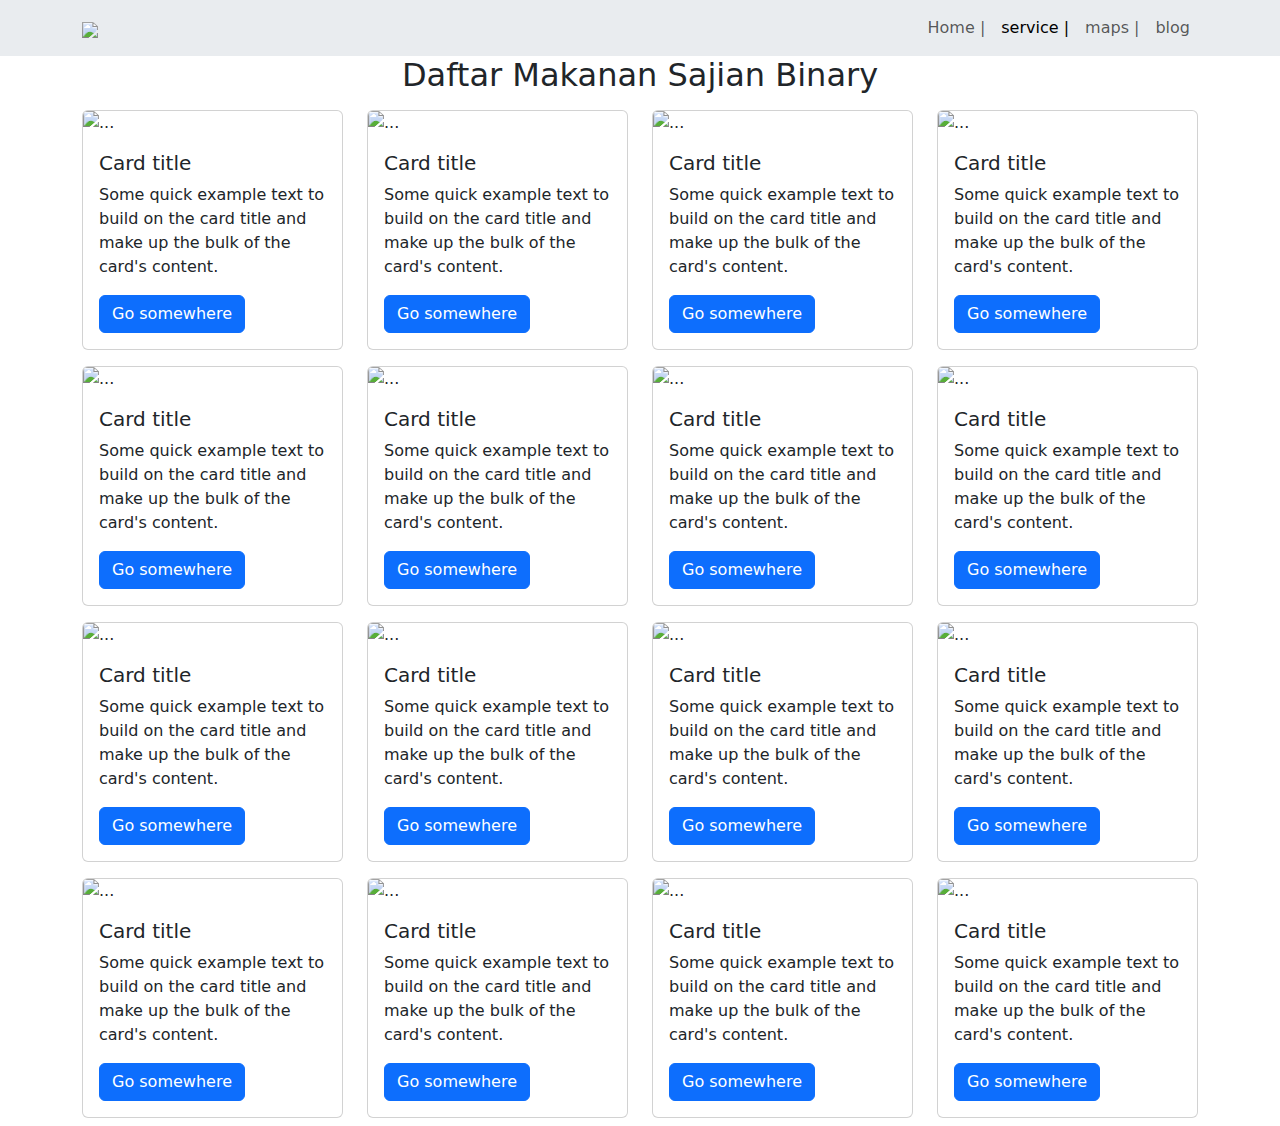
==== grid/service.html @ 6877ee49 "first commit" ====
<!DOCTYPE html>
<html lang="en">

<head>
    <meta charset="UTF-8">
    <meta http-equiv="X-UA-Compatible" content="IE=edge">
    <meta name="viewport" content="width=device-width, initial-scale=1.0">
    <title>Document</title>
    <link href="https://cdn.jsdelivr.net/npm/bootstrap@5.3.3/dist/css/bootstrap.min.css" rel="stylesheet"
        integrity="sha384-QWTKZyjpPEjISv5WaRU9OFeRpok6YctnYmDr5pNlyT2bRjXh0JMhjY6hW+ALEwIH" crossorigin="anonymous">
    <style>
        li>a::after {
            content: " | ";
        }

        li:last-child a::after {
            content: " ";
        }

        h2 {
            text-align: center;
        }

        .card {
            transition: transform 0.3s ease;
        }

        .card:hover {
            box-shadow: 0px 0px 15px 0px rgba(0, 0, 0, 0.75);
            transform: scale(1.1);
            z-index: 99;
        }
    </style>
</head>

<body>
    <header>
        <nav class="navbar navbar-expand-lg bg-body-secondary sticky-top">
            <div class="container">
                <a class="navbar-brand" href="index.html">
                    <img
                        src="https://assets-global.website-files.com/62fdaf934899cf5b43a00e1a/63044fb2037ff41cbd6efdcc_logo_binar_purple.svg">
                </a>
                <button class="navbar-toggler" type="button" data-bs-toggle="collapse"
                    data-bs-target="#navbarSupportedContent" aria-controls="navbarSupportedContent"
                    aria-expanded="false" aria-label="Toggle navigation">
                    <span class="navbar-toggler-icon"></span>
                </button>
                <div class="collapse navbar-collapse" id="navbarSupportedContent">
                    <ul class="navbar-nav ms-auto mb-2 mb-lg-0">
                        <li class="nav-item">
                            <a class="nav-link" href="index.html">Home</a>
                        </li>
                        <li class="nav-item">
                            <a class="nav-link active" href="service.html">service</a>
                        </li>
                        <li class="nav-item">
                            <a class="nav-link" href="maps.html">maps</a>
                        </li>
                        <li class="nav-item">
                            <a class="nav-link" href="blog.html">blog</a>
                        </li>
                    </ul>
                </div>
            </div>
        </nav>
    </header>

    <section id="content">
        <div class="container">
            <h2>Daftar Makanan Sajian Binary</h2>
            <div class="row py-2">
                <div class="col-3">
                    <div class="card">
                        <img src="https://media.istockphoto.com/id/1474203885/id/foto/wanita-makan-di-meja-wanita-muda-asia-makan-spageti-di-restoran.jpg?s=612x612&w=0&k=20&c=s7eboSr_hqAdHWzMHNkUXxeuGl3lujbhqP85_RCJ578="
                            class="card-img-top" alt="...">
                        <div class="card-body">
                            <h5 class="card-title">Card title</h5>
                            <p class="card-text">Some quick example text to build on the card title and make up the bulk
                                of the card's
                                content.</p>
                            <a href="#" class="btn btn-primary">Go somewhere</a>
                        </div>
                    </div>
                </div>
                <div class="col-3">
                    <div class="card">
                        <img src="https://media.istockphoto.com/id/489360693/id/foto/caesar-salad.jpg?s=612x612&w=0&k=20&c=mQhbhIRRY0sCN0Ja1jph_Jxnj-MQvHhUxWURDf41EbA="
                            class="card-img-top" alt="...">
                        <div class="card-body">
                            <h5 class="card-title">Card title</h5>
                            <p class="card-text">Some quick example text to build on the card title and make up the bulk
                                of the card's
                                content.</p>
                            <a href="#" class="btn btn-primary">Go somewhere</a>
                        </div>
                    </div>
                </div>
                <div class="col-3">
                    <div class="card">
                        <img src="https://media.istockphoto.com/id/1301355501/id/foto/makanan-lezat-di-atas-meja-di-malam-hari-di-restoran-kelas-atas.jpg?s=612x612&w=0&k=20&c=nAhM97IVSlnsTlTdTzvY4fBIiupNb9HholCYjiVzVdw="
                            class="card-img-top" alt="...">
                        <div class="card-body">
                            <h5 class="card-title">Card title</h5>
                            <p class="card-text">Some quick example text to build on the card title and make up the bulk
                                of the card's
                                content.</p>
                            <a href="#" class="btn btn-primary">Go somewhere</a>
                        </div>
                    </div>
                </div>
                <div class="col-3">
                    <div class="card">
                        <img src="https://media.istockphoto.com/id/1419274726/id/foto/close-up-tabel-minuman-beralkohol-teman-teman-makan-bersama-di-restoran-pub-tempat-pembuatan.jpg?s=612x612&w=0&k=20&c=15DKWEpt6VRyR2AxvaVKnescYsThYSXNrIV8YZdkR7k="
                            class="card-img-top" alt="...">
                        <div class="card-body">
                            <h5 class="card-title">Card title</h5>
                            <p class="card-text">Some quick example text to build on the card title and make up the bulk
                                of the card's
                                content.</p>
                            <a href="#" class="btn btn-primary">Go somewhere</a>
                        </div>
                    </div>
                </div>
            </div>
            <div class="row py-2">
                <div class="col-3">
                    <div class="card">
                        <img src="https://media.istockphoto.com/id/1199645521/id/foto/teman-makan-di-pub.jpg?s=612x612&w=0&k=20&c=XniDt5YNmRfNyPlT7LqiGcsGEEd4vPN1fN7lVWA-de0="
                            class="card-img-top" alt="...">
                        <div class="card-body">
                            <h5 class="card-title">Card title</h5>
                            <p class="card-text">Some quick example text to build on the card title and make up the bulk
                                of the card's
                                content.</p>
                            <a href="#" class="btn btn-primary">Go somewhere</a>
                        </div>
                    </div>
                </div>
                <div class="col-3">
                    <div class="card">
                        <img src="https://media.istockphoto.com/id/173837607/id/foto/restoran-sushi.jpg?s=612x612&w=0&k=20&c=tO7o1m3JOz0O6tj9BP-hux3c5UNd9jmVj4MgOiu1MuU="
                            class="card-img-top" alt="...">
                        <div class="card-body">
                            <h5 class="card-title">Card title</h5>
                            <p class="card-text">Some quick example text to build on the card title and make up the bulk
                                of the card's
                                content.</p>
                            <a href="#" class="btn btn-primary">Go somewhere</a>
                        </div>
                    </div>
                </div>
                <div class="col-3">
                    <div class="card">
                        <img src="https://media.istockphoto.com/id/1432818236/id/foto/pasangan-muda-makan-siang-dengan-anggur-putih-di-restoran.jpg?s=612x612&w=0&k=20&c=eLMEvRSOCK3e4Aowflm_jrsu6tEMZkUTjX03xjEflOM="
                            class="card-img-top" alt="...">
                        <div class="card-body">
                            <h5 class="card-title">Card title</h5>
                            <p class="card-text">Some quick example text to build on the card title and make up the bulk
                                of the card's
                                content.</p>
                            <a href="#" class="btn btn-primary">Go somewhere</a>
                        </div>
                    </div>
                </div>
                <div class="col-3">
                    <div class="card">
                        <img src="https://media.istockphoto.com/id/636949918/id/foto/ikan-goreng-di-piring-dan-dua-gelas-minuman.jpg?s=612x612&w=0&k=20&c=evOvOM1Rgdd_fw-TEusiLuFnTuh4JwU3zm3AT1XN090="
                            class="card-img-top" alt="...">
                        <div class="card-body">
                            <h5 class="card-title">Card title</h5>
                            <p class="card-text">Some quick example text to build on the card title and make up the bulk
                                of the card's
                                content.</p>
                            <a href="#" class="btn btn-primary">Go somewhere</a>
                        </div>
                    </div>
                </div>
            </div>
            <div class="row py-2">
                <div class="col-3">
                    <div class="card">
                        <img src="https://media.istockphoto.com/id/693668386/id/foto/santapan-mewah-di-ruang-skrip-yang-cerah.jpg?s=612x612&w=0&k=20&c=A2odQw6wkQuONKrGZJX3ZsMjRJaY-N3E0qxxho3YdUQ="
                            class="card-img-top" alt="...">
                        <div class="card-body">
                            <h5 class="card-title">Card title</h5>
                            <p class="card-text">Some quick example text to build on the card title and make up the bulk
                                of the card's
                                content.</p>
                            <a href="#" class="btn btn-primary">Go somewhere</a>
                        </div>
                    </div>
                </div>
                <div class="col-3">
                    <div class="card">
                        <img src="https://media.istockphoto.com/id/692438598/id/foto/daging-dan-sayuran-panggang-goulash-dan-kentang-gratin-dalam-saus-fokus-selektif-pada-pengisian.jpg?s=612x612&w=0&k=20&c=rufUlj7bjdC-9zWdnvlLLLQEMOwgGpsL_X7ddld9yzs="
                            class="card-img-top" alt="...">
                        <div class="card-body">
                            <h5 class="card-title">Card title</h5>
                            <p class="card-text">Some quick example text to build on the card title and make up the bulk
                                of the card's
                                content.</p>
                            <a href="#" class="btn btn-primary">Go somewhere</a>
                        </div>
                    </div>
                </div>
                <div class="col-3">
                    <div class="card">
                        <img src="https://media.istockphoto.com/id/957285058/id/foto/food_vegburger.jpg?s=612x612&w=0&k=20&c=Ij8bx23vkLMhTHUdU69pQUZTBZmw7h27n5xaMxPIQG8="
                            class="card-img-top" alt="...">
                        <div class="card-body">
                            <h5 class="card-title">Card title</h5>
                            <p class="card-text">Some quick example text to build on the card title and make up the bulk
                                of the card's
                                content.</p>
                            <a href="#" class="btn btn-primary">Go somewhere</a>
                        </div>
                    </div>
                </div>
                <div class="col-3">
                    <div class="card">
                        <img src="https://media.istockphoto.com/id/1148726790/id/foto/menu-kafe.jpg?s=612x612&w=0&k=20&c=xWrN6fYHkjytymbvXG7zdVSd3ZICC9U3lC1ztELk8qk="
                            class="card-img-top" alt="...">
                        <div class="card-body">
                            <h5 class="card-title">Card title</h5>
                            <p class="card-text">Some quick example text to build on the card title and make up the bulk
                                of the card's
                                content.</p>
                            <a href="#" class="btn btn-primary">Go somewhere</a>
                        </div>
                    </div>
                </div>
            </div>
            <div class="row py-2">
                <div class="col-3">
                    <div class="card">
                        <img src="https://media.istockphoto.com/id/1439474422/id/foto/foto-closeup-seseorang-yang-menaruh-saus-pada-ikan-dan-daging-sapi-yang-dimasak-di-piring-di.jpg?s=612x612&w=0&k=20&c=e1ZCnSNA0Qm1lxxiDx8a9klnGi1vxtwhLyLhPp2HzoI="
                            class="card-img-top" alt="...">
                        <div class="card-body">
                            <h5 class="card-title">Card title</h5>
                            <p class="card-text">Some quick example text to build on the card title and make up the bulk
                                of the card's
                                content.</p>
                            <a href="#" class="btn btn-primary">Go somewhere</a>
                        </div>
                    </div>
                </div>
                <div class="col-3">
                    <div class="card">
                        <img src="https://media.istockphoto.com/id/587531990/id/foto/pizza-dengan-massa-organik.jpg?s=612x612&w=0&k=20&c=pxnn_j3zyQmE8pBmW5Fvv6bIVurXITjqul9FC4Oq6rs="
                            class="card-img-top" alt="...">
                        <div class="card-body">
                            <h5 class="card-title">Card title</h5>
                            <p class="card-text">Some quick example text to build on the card title and make up the bulk
                                of the card's
                                content.</p>
                            <a href="#" class="btn btn-primary">Go somewhere</a>
                        </div>
                    </div>
                </div>
                <div class="col-3">
                    <div class="card">
                        <img src="https://media.istockphoto.com/id/1360025489/id/foto/wanita-mengambil-salad-saat-makan-malam.jpg?s=612x612&w=0&k=20&c=0D3uqHM3ILtLv9rec0K3pfFXdtvC5G_ckPhPqgTfib8="
                            class="card-img-top" alt="...">
                        <div class="card-body">
                            <h5 class="card-title">Card title</h5>
                            <p class="card-text">Some quick example text to build on the card title and make up the bulk
                                of the card's
                                content.</p>
                            <a href="#" class="btn btn-primary">Go somewhere</a>
                        </div>
                    </div>
                </div>
                <div class="col-3">
                    <div class="card">
                        <img src="https://media.istockphoto.com/id/904234024/id/foto/salad-bit-segar.jpg?s=612x612&w=0&k=20&c=1Zx18Kt5jd9tFSUwrIayCxG2lPH1p_xB3H4MMZpreTg="
                            class="card-img-top" alt="...">
                        <div class="card-body">
                            <h5 class="card-title">Card title</h5>
                            <p class="card-text">Some quick example text to build on the card title and make up the bulk
                                of the card's
                                content.</p>
                            <a href="#" class="btn btn-primary">Go somewhere</a>
                        </div>
                    </div>
                </div>
            </div>
        </div>
    </section>

    <script src="https://cdn.jsdelivr.net/npm/bootstrap@5.3.3/dist/js/bootstrap.bundle.min.js"
        integrity="sha384-YvpcrYf0tY3lHB60NNkmXc5s9fDVZLESaAA55NDzOxhy9GkcIdslK1eN7N6jIeHz"
        crossorigin="anonymous"></script>
    <script src="https://cdn.jsdelivr.net/npm/@popperjs/core@2.11.8/dist/umd/popper.min.js"
        integrity="sha384-I7E8VVD/ismYTF4hNIPjVp/Zjvgyol6VFvRkX/vR+Vc4jQkC+hVqc2pM8ODewa9r"
        crossorigin="anonymous"></script>
    <script src="https://cdn.jsdelivr.net/npm/bootstrap@5.3.3/dist/js/bootstrap.min.js"
        integrity="sha384-0pUGZvbkm6XF6gxjEnlmuGrJXVbNuzT9qBBavbLwCsOGabYfZo0T0to5eqruptLy"
        crossorigin="anonymous"></script>
</body>

</html>
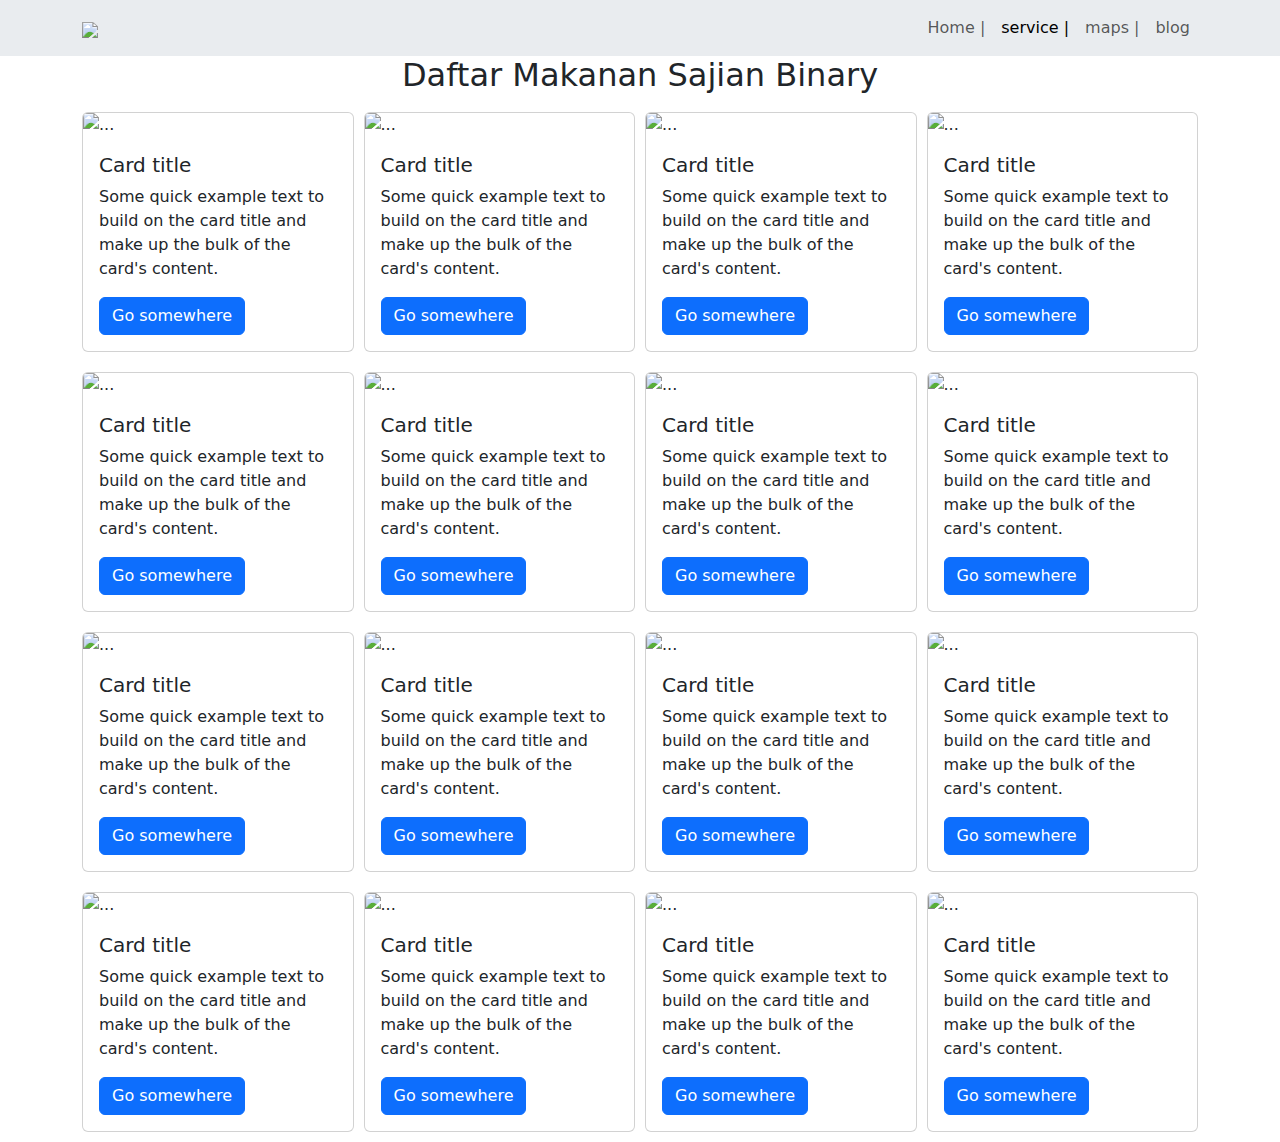
==== commit 3e1c86f4: "change grid service" ====
--- a/grid/service.html
+++ b/grid/service.html
@@ -30,6 +30,15 @@
             transform: scale(1.1);
             z-index: 99;
         }
+
+        .grid-container {
+            display: grid;
+            padding: 10px 0;
+            grid-template-columns: auto auto auto auto;
+            gap: 10px;
+        }
+
+        .grid-item {}
     </style>
 </head>
 
@@ -69,8 +78,8 @@
     <section id="content">
         <div class="container">
             <h2>Daftar Makanan Sajian Binary</h2>
-            <div class="row py-2">
-                <div class="col-3">
+            <div class="grid-container">
+                <div class="grid-item">
                     <div class="card">
                         <img src="https://media.istockphoto.com/id/1474203885/id/foto/wanita-makan-di-meja-wanita-muda-asia-makan-spageti-di-restoran.jpg?s=612x612&w=0&k=20&c=s7eboSr_hqAdHWzMHNkUXxeuGl3lujbhqP85_RCJ578="
                             class="card-img-top" alt="...">
@@ -83,7 +92,7 @@
                         </div>
                     </div>
                 </div>
-                <div class="col-3">
+                <div class="grid-item">
                     <div class="card">
                         <img src="https://media.istockphoto.com/id/489360693/id/foto/caesar-salad.jpg?s=612x612&w=0&k=20&c=mQhbhIRRY0sCN0Ja1jph_Jxnj-MQvHhUxWURDf41EbA="
                             class="card-img-top" alt="...">
@@ -96,7 +105,7 @@
                         </div>
                     </div>
                 </div>
-                <div class="col-3">
+                <div class="grid-item">
                     <div class="card">
                         <img src="https://media.istockphoto.com/id/1301355501/id/foto/makanan-lezat-di-atas-meja-di-malam-hari-di-restoran-kelas-atas.jpg?s=612x612&w=0&k=20&c=nAhM97IVSlnsTlTdTzvY4fBIiupNb9HholCYjiVzVdw="
                             class="card-img-top" alt="...">
@@ -109,7 +118,7 @@
                         </div>
                     </div>
                 </div>
-                <div class="col-3">
+                <div class="grid-item">
                     <div class="card">
                         <img src="https://media.istockphoto.com/id/1419274726/id/foto/close-up-tabel-minuman-beralkohol-teman-teman-makan-bersama-di-restoran-pub-tempat-pembuatan.jpg?s=612x612&w=0&k=20&c=15DKWEpt6VRyR2AxvaVKnescYsThYSXNrIV8YZdkR7k="
                             class="card-img-top" alt="...">
@@ -123,8 +132,8 @@
                     </div>
                 </div>
             </div>
-            <div class="row py-2">
-                <div class="col-3">
+            <div class="grid-container">
+                <div class="grid-item">
                     <div class="card">
                         <img src="https://media.istockphoto.com/id/1199645521/id/foto/teman-makan-di-pub.jpg?s=612x612&w=0&k=20&c=XniDt5YNmRfNyPlT7LqiGcsGEEd4vPN1fN7lVWA-de0="
                             class="card-img-top" alt="...">
@@ -137,7 +146,7 @@
                         </div>
                     </div>
                 </div>
-                <div class="col-3">
+                <div class="grid-item">
                     <div class="card">
                         <img src="https://media.istockphoto.com/id/173837607/id/foto/restoran-sushi.jpg?s=612x612&w=0&k=20&c=tO7o1m3JOz0O6tj9BP-hux3c5UNd9jmVj4MgOiu1MuU="
                             class="card-img-top" alt="...">
@@ -150,7 +159,7 @@
                         </div>
                     </div>
                 </div>
-                <div class="col-3">
+                <div class="grid-item">
                     <div class="card">
                         <img src="https://media.istockphoto.com/id/1432818236/id/foto/pasangan-muda-makan-siang-dengan-anggur-putih-di-restoran.jpg?s=612x612&w=0&k=20&c=eLMEvRSOCK3e4Aowflm_jrsu6tEMZkUTjX03xjEflOM="
                             class="card-img-top" alt="...">
@@ -163,7 +172,7 @@
                         </div>
                     </div>
                 </div>
-                <div class="col-3">
+                <div class="grid-item">
                     <div class="card">
                         <img src="https://media.istockphoto.com/id/636949918/id/foto/ikan-goreng-di-piring-dan-dua-gelas-minuman.jpg?s=612x612&w=0&k=20&c=evOvOM1Rgdd_fw-TEusiLuFnTuh4JwU3zm3AT1XN090="
                             class="card-img-top" alt="...">
@@ -177,8 +186,8 @@
                     </div>
                 </div>
             </div>
-            <div class="row py-2">
-                <div class="col-3">
+            <div class="grid-container">
+                <div class="grid-item">
                     <div class="card">
                         <img src="https://media.istockphoto.com/id/693668386/id/foto/santapan-mewah-di-ruang-skrip-yang-cerah.jpg?s=612x612&w=0&k=20&c=A2odQw6wkQuONKrGZJX3ZsMjRJaY-N3E0qxxho3YdUQ="
                             class="card-img-top" alt="...">
@@ -191,7 +200,7 @@
                         </div>
                     </div>
                 </div>
-                <div class="col-3">
+                <div class="grid-item">
                     <div class="card">
                         <img src="https://media.istockphoto.com/id/692438598/id/foto/daging-dan-sayuran-panggang-goulash-dan-kentang-gratin-dalam-saus-fokus-selektif-pada-pengisian.jpg?s=612x612&w=0&k=20&c=rufUlj7bjdC-9zWdnvlLLLQEMOwgGpsL_X7ddld9yzs="
                             class="card-img-top" alt="...">
@@ -204,7 +213,7 @@
                         </div>
                     </div>
                 </div>
-                <div class="col-3">
+                <div class="grid-item">
                     <div class="card">
                         <img src="https://media.istockphoto.com/id/957285058/id/foto/food_vegburger.jpg?s=612x612&w=0&k=20&c=Ij8bx23vkLMhTHUdU69pQUZTBZmw7h27n5xaMxPIQG8="
                             class="card-img-top" alt="...">
@@ -217,7 +226,7 @@
                         </div>
                     </div>
                 </div>
-                <div class="col-3">
+                <div class="grid-item">
                     <div class="card">
                         <img src="https://media.istockphoto.com/id/1148726790/id/foto/menu-kafe.jpg?s=612x612&w=0&k=20&c=xWrN6fYHkjytymbvXG7zdVSd3ZICC9U3lC1ztELk8qk="
                             class="card-img-top" alt="...">
@@ -231,8 +240,8 @@
                     </div>
                 </div>
             </div>
-            <div class="row py-2">
-                <div class="col-3">
+            <div class="grid-container">
+                <div class="grid-item">
                     <div class="card">
                         <img src="https://media.istockphoto.com/id/1439474422/id/foto/foto-closeup-seseorang-yang-menaruh-saus-pada-ikan-dan-daging-sapi-yang-dimasak-di-piring-di.jpg?s=612x612&w=0&k=20&c=e1ZCnSNA0Qm1lxxiDx8a9klnGi1vxtwhLyLhPp2HzoI="
                             class="card-img-top" alt="...">
@@ -245,7 +254,7 @@
                         </div>
                     </div>
                 </div>
-                <div class="col-3">
+                <div class="grid-item">
                     <div class="card">
                         <img src="https://media.istockphoto.com/id/587531990/id/foto/pizza-dengan-massa-organik.jpg?s=612x612&w=0&k=20&c=pxnn_j3zyQmE8pBmW5Fvv6bIVurXITjqul9FC4Oq6rs="
                             class="card-img-top" alt="...">
@@ -258,7 +267,7 @@
                         </div>
                     </div>
                 </div>
-                <div class="col-3">
+                <div class="grid-item">
                     <div class="card">
                         <img src="https://media.istockphoto.com/id/1360025489/id/foto/wanita-mengambil-salad-saat-makan-malam.jpg?s=612x612&w=0&k=20&c=0D3uqHM3ILtLv9rec0K3pfFXdtvC5G_ckPhPqgTfib8="
                             class="card-img-top" alt="...">
@@ -271,7 +280,7 @@
                         </div>
                     </div>
                 </div>
-                <div class="col-3">
+                <div class="grid-item">
                     <div class="card">
                         <img src="https://media.istockphoto.com/id/904234024/id/foto/salad-bit-segar.jpg?s=612x612&w=0&k=20&c=1Zx18Kt5jd9tFSUwrIayCxG2lPH1p_xB3H4MMZpreTg="
                             class="card-img-top" alt="...">
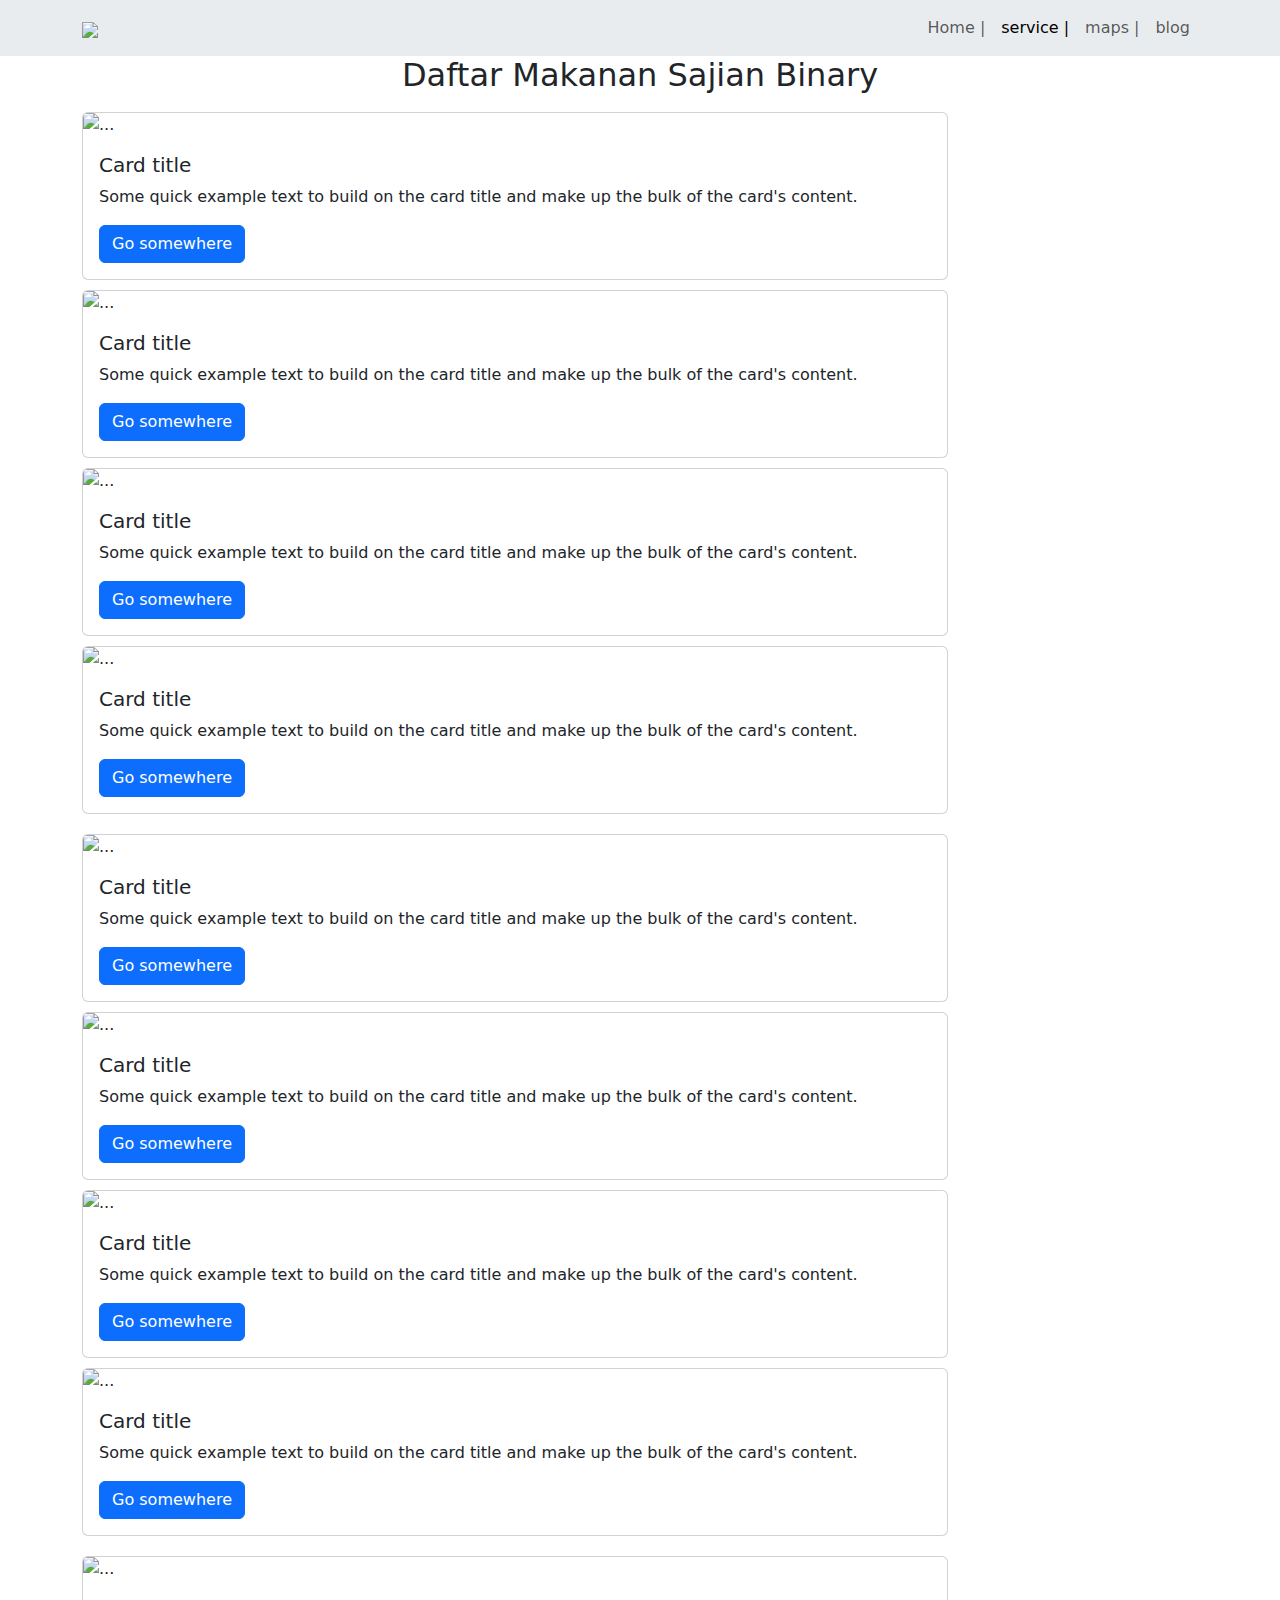
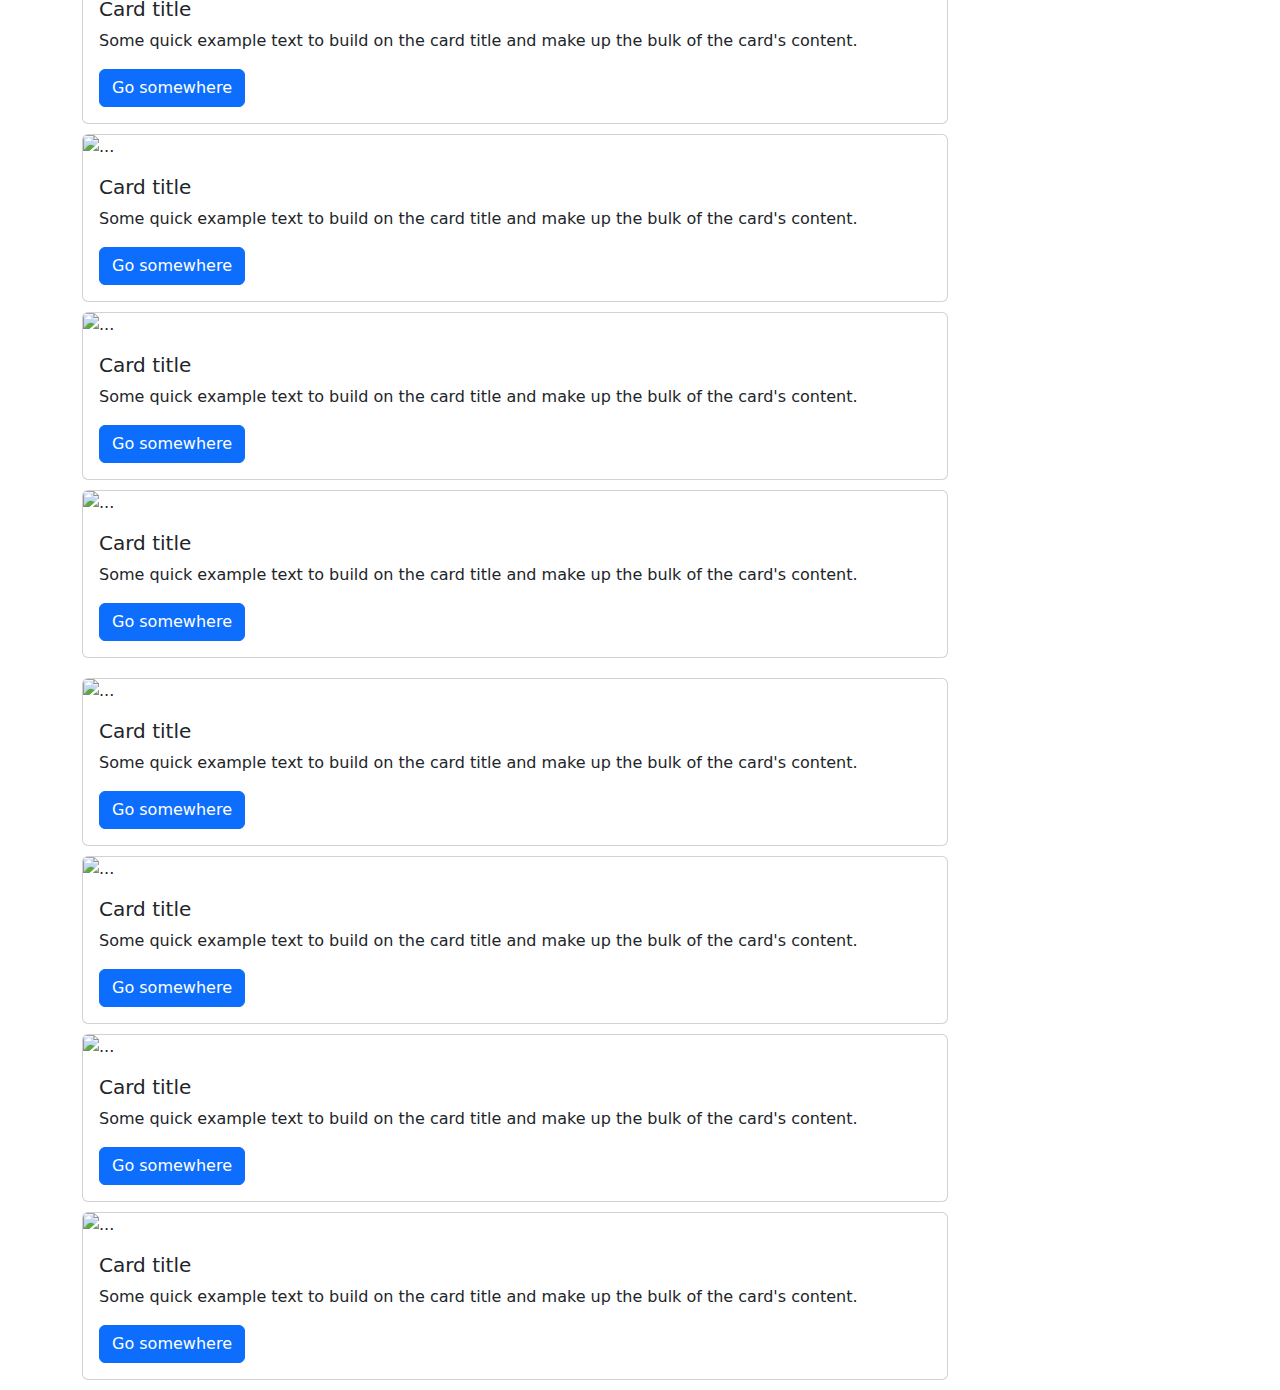
==== commit f5e2c81a: "fix" ====
--- a/grid/service.html
+++ b/grid/service.html
@@ -38,7 +38,9 @@
             gap: 10px;
         }
 
-        .grid-item {}
+        .grid-item {
+            grid-column: 1;
+        }
     </style>
 </head>
 
